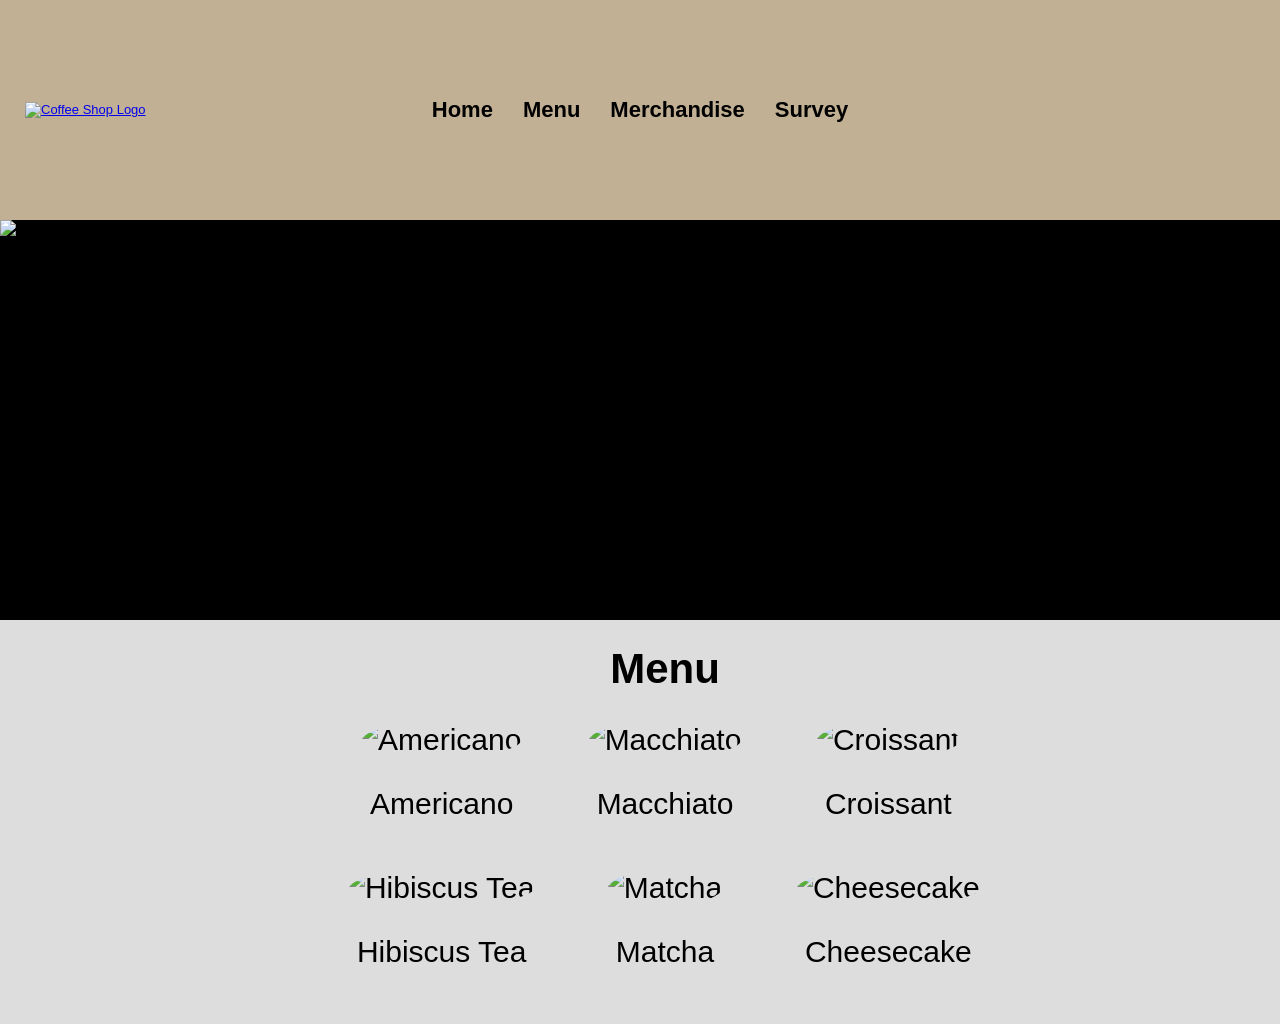
==== menu.html @ 273341f7 "Add files via upload" ====
<!DOCTYPE html>
<html lang="en">
    <head>
        <meta charset="utf-8">
        <meta name="viewport" content="width=device-width, initial-scale=1.0">
        <link rel="stylesheet" href="styles.css">
        <title>Anteiku Cafe</title>
    </head>
    <body>
        <div id="container">
            <header>
                <a href="index.html">
                    <img src="img/logo.png" alt="Coffee Shop Logo">
                </a>

                <nav>
                    <a href="index.html">Home</a>
                    <a href="menu.html">Menu</a>
                    <a href="merch.html">Merchandise</a>
                    <a href="survey.html">Survey</a>
                </nav>
            </header>
        </div>
	    <div id="hero" class="tablet-desktop">
            <img src="img/hero.png" alt="coffee" />
        </div>
        <main>

        <h2>Menu</h2>

        <section class="menu">

            <div class="item">
                <img src="img/americano.webp" alt="Americano">
                <p>Americano</p>
            </div>

            <div class="item">
                <img src="img/machiato.webp" alt="Macchiato">
                <p>Macchiato</p>
            </div>
            <div class="item">
                <img src="img/croissant.avif" alt="Croissant">
                <p>Croissant</p>
            </div>

            <div class="item">
                <img src="img/hibiscus.avif" alt="Hibiscus Tea">
                <p>Hibiscus Tea</p>
            </div>

            <div class="item">
                <img src="img/matcha.avif" alt="Matcha">
                <p>Matcha</p>
            </div>

            <div class="item">
                <img src="img/cheese cake.avif" alt="Cheesecake">
                <p>Cheesecake</p>
            </div>

        </section>

    </main>

</body>

</html>
    </body>
</html>
---- styles.css ----
*/

* {
    box-sizing: border-box;
}

body {
    margin: 0;
    background: #000;
    font-family: Arial, sans-serif;
    font-size: 13px;
}


header {
    width: 100%;
    min-height: 200px;

    background: #c1b093;

    display: flex;
    align-items: center;
    padding: 10px 25px;

    gap: 25px;
}

header img {
    width: 200px;
    height: 200px;
    object-fit: contain;
}

nav {
    display: flex;
    gap: 30px;
    align-items: center;
    justify-content: center;
    position: absolute;
    left: 50%;
    transform: translateX(-50%);
}

nav a {
    color: #000;
    text-decoration: none;
    font-weight: bold;
    font-size: 22px;
}

nav a:hover {
    text-decoration: underline;
}

#hero {
    width: 100%;
    height: 400px;
    overflow: hidden;
}

#hero img {
    width: 100%;
    height: 400px;
    object-fit: cover;
    display: block;
}

main {
    width: 100%;
    min-height: 300px;

    background: #ddd;

    padding: 25px;
}

main h2 {
    font-size: 42px;
    text-align: center;
    margin-top: 0;
    margin-bottom: 30px;
}



.about {
    max-width: 550px;
    margin: auto;
    text-align: center;
}

.about p {
    line-height: 1.5;
    font-size: 30px;
}

.about img {
    width: 250px;
    max-width: 100%;
    margin-top: 15px;
}




.menu {
    max-width: 650px;
    margin: auto;

    display: grid;
    grid-template-columns: repeat(3, 1fr);
    gap: 20px;
    
}

.item {
    text-align: center;
    font-size: 30px;
}

.item img {
    width: 240px;
    height: 240px;
    border-radius: 50%;
    object-fit: cover;
}


.item p {
    margin-top: 30px;
}


.merchandise {
    max-width: 500px;
    margin: auto;

    display: flex;
    justify-content: space-around;
    gap: 30px;
    
}

.product {
    text-align: center;
    font-size: 20px;
}

.product img {
    width: 240px;
    height: 240px;
    object-fit: cover;
    border-radius: 50%;
}

.product h3 {
    margin-top: 10px;
}

form {
    width: 90%;
    max-width: 650px;

    margin: 30px auto;
    padding: 35px;

    background: #f5f0e6;

    border: 2px solid #000;

    display: grid;
    grid-template-columns: 180px 1fr;

    gap: 15px;
}

form label {
    font-weight: bold;
    text-align: right;
    font-size: 16px;
    padding-top: 8px;
}

form input,
form textarea {
    width: 100%;

    border: 1px solid #777;
    padding: 10px;

    font-size: 15px;
}

form textarea {
    height: 100px;
    resize: vertical;
}

form input[type="submit"] {
    grid-column: 1 / 3;

    width: 100px;

    margin: 10px auto 0;

    background: #8A7254;
    color: white;

    border: 1px solid #000;
    padding: 10px;

    font-size: 15px;
    cursor: pointer;
}

form input[type="submit"]:hover {
    background: #6f5a42;
}


@media screen and (max-width: 768px) {

    header {
        min-height: 160px;
        padding: 10px 15px;
    }

    header img {
        width: 140px;
        height: 140px;
    }

    nav {
        gap: 18px;
    }

    nav a {
        font-size: 16px;
    }

    #hero {
        height: 110px;
    }

    #hero img {
        height: 110px;
    }

    main {
        padding: 25px 20px;
    }

    main h2 {
        font-size: 32px;
    }

    .about {
        max-width: 600px;
    }

    .about img {
        width: 300px;
    }

    .about p {
        font-size: 17px;
    }

    .menu {
        grid-template-columns: repeat(2, 1fr);
        gap: 25px;
        max-width: 600px;
    }

    .item img {
        width: 130px;
        height: 130px;
    }

    .item p {
        font-size: 17px;
    }

    .merchandise {
        max-width: 600px;
        gap: 25px;
    }

    .product img {
        width: 150px;
        height: 150px;
    }

    .product h3 {
        font-size: 18px;
    }

    form {
        width: 90%;
        max-width: 600px;
    }
}

@media screen and (max-width: 480px) {

    header {
        min-height: 150px;

        flex-direction: column;
        justify-content: center;

        padding: 10px;
        gap: 5px;
    }

    header img {
        position: static;

        width: 80px;
        height: 80px;
    }

    nav {
        position: static;
        transform: none;

        display: flex;
        justify-content: center;
        flex-wrap: wrap;

        gap: 8px;
    }

    nav a {
        font-size: 13px;
        padding: 4px;
    }


    /* HERO */

    #hero {
        height: 80px;
    }

    #hero img {
        height: 80px;
    }


    /* MAIN */

    main {
        padding: 20px 15px;
    }

    main h2 {
        font-size: 28px;
        margin-bottom: 20px;
    }


    /* ABOUT */

    .about {
        width: 100%;
    }

    .about img {
        width: 280px;
    }

    .about p {
        font-size: 16px;
        line-height: 1.6;
    }


    /* MENU */

    .menu {
        grid-template-columns: repeat(2, 1fr);
        gap: 20px 10px;
    }

    .item img {
        width: 100px;
        height: 100px;
    }

    .item p {
        font-size: 14px;
    }


    /* MERCHANDISE */

    .merchandise {
        flex-direction: column;
        align-items: center;
        gap: 30px;
    }

    .product img {
        width: 140px;
        height: 140px;
    }

    .product h3 {
        font-size: 18px;
    }


    /* SURVEY FORM */

    form {
        width: 100%;
        padding: 20px;

        grid-template-columns: 1fr;
        gap: 8px;
    }

    form label {
        text-align: left;
        font-size: 15px;
    }

    form input,
    form textarea {
        font-size: 14px;
        padding: 9px;
    }

    form textarea {
        height: 90px;
    }

    form input[type="submit"] {
        grid-column: 1;
        width: 100px;
    }
}
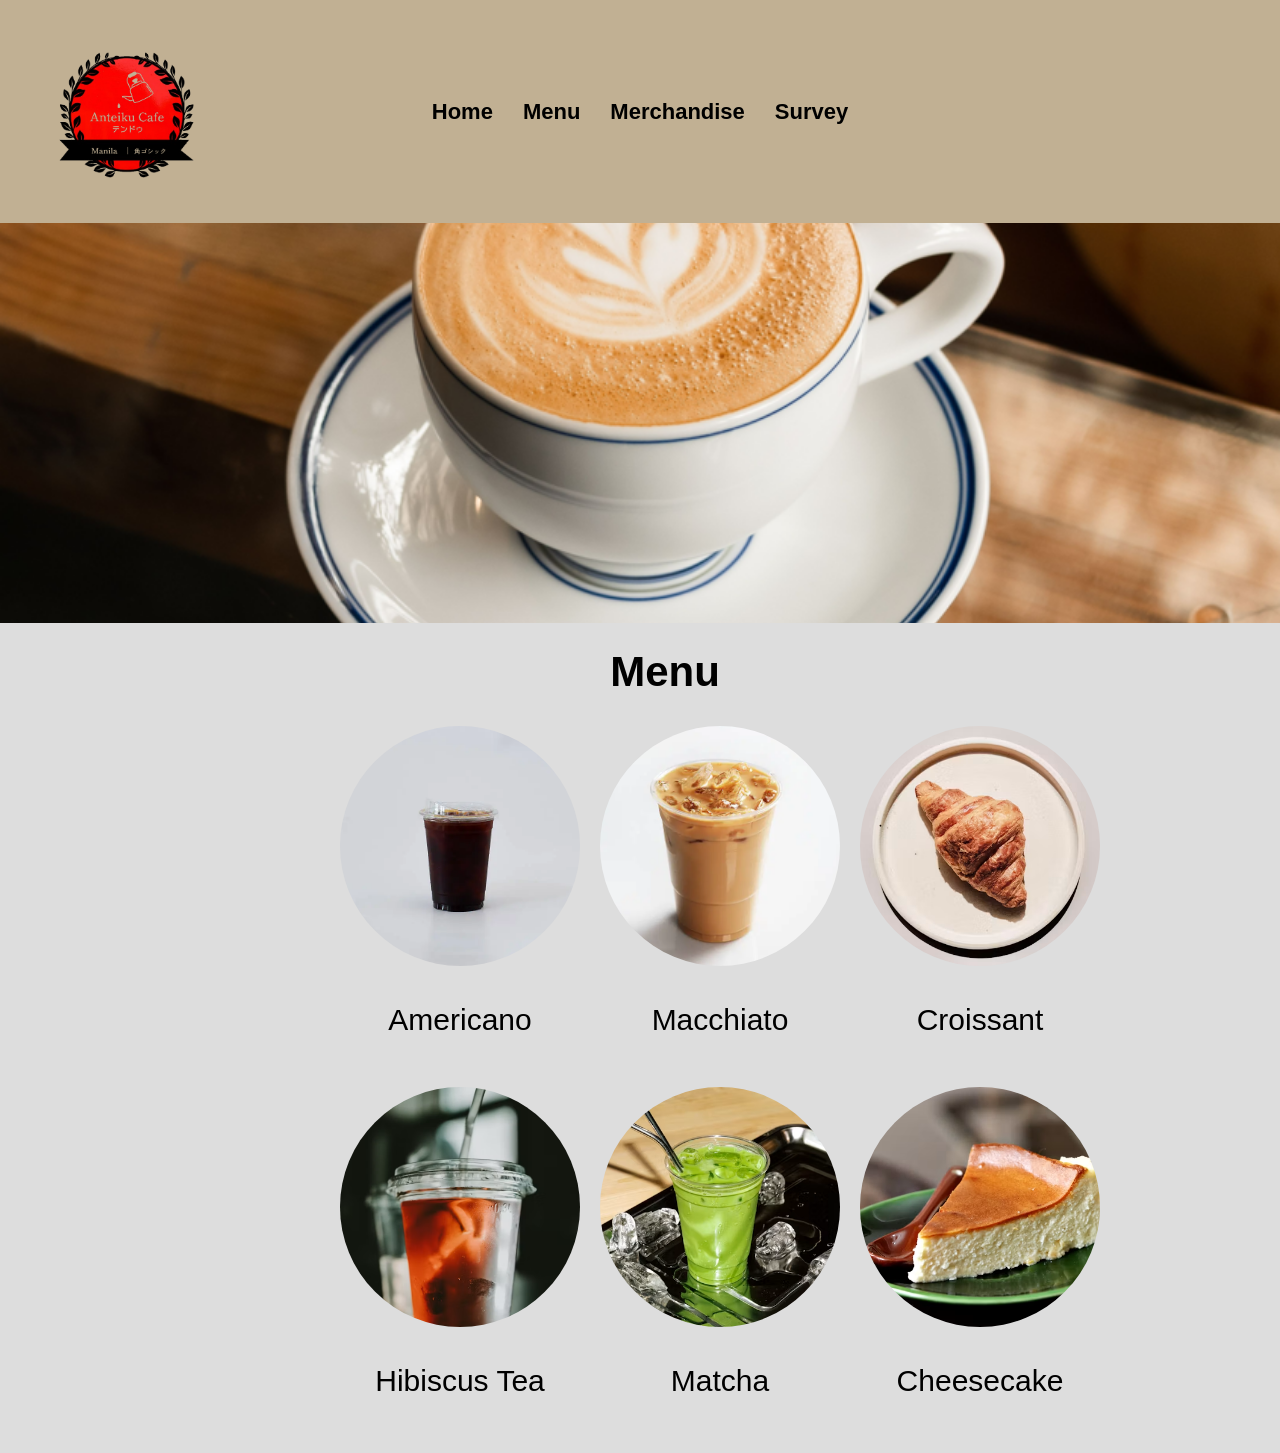
==== commit 6ba224d4: "Update menu.html" ====
--- a/menu.html
+++ b/menu.html
@@ -66,5 +66,3 @@
 </body>
 
 </html>
-    </body>
-</html>
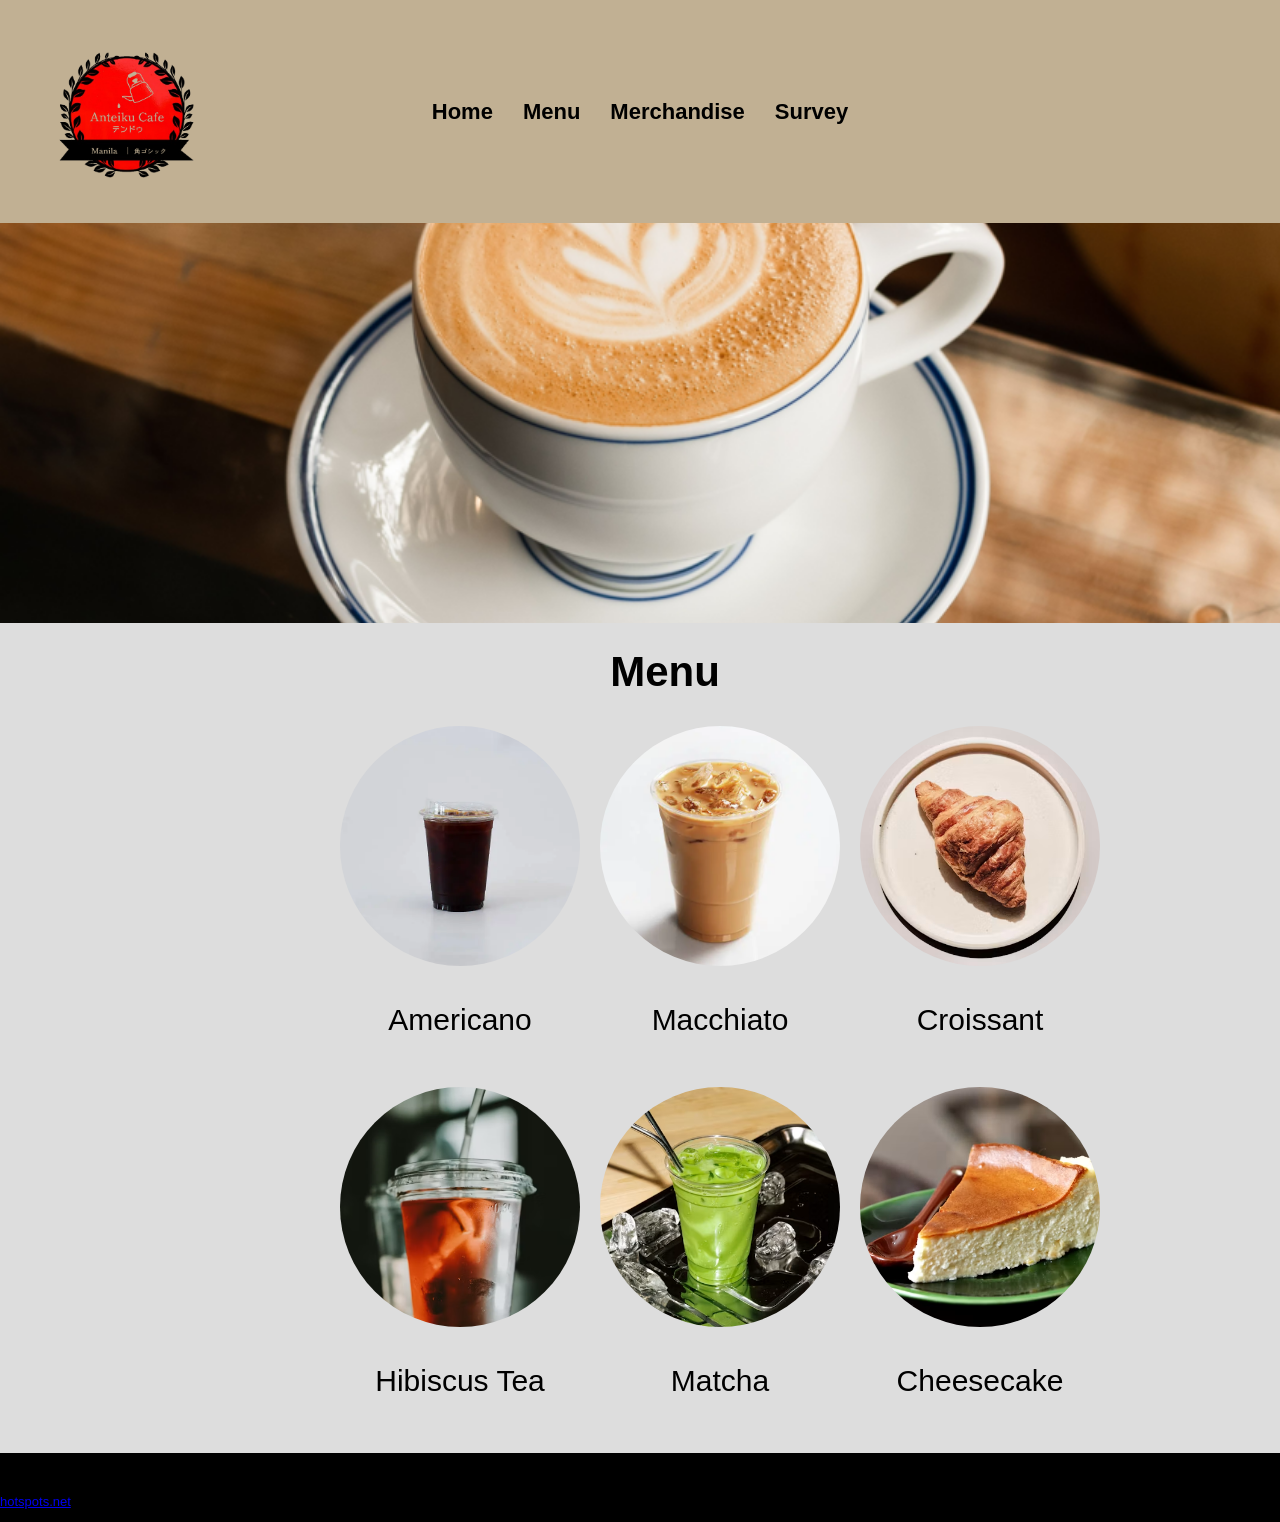
==== commit 4788ecf2: "Add footer to menu.html Added footer with copyright information and contact email." ====
--- a/menu.html
+++ b/menu.html
@@ -62,7 +62,12 @@
         </section>
 
     </main>
-
+	<footer>
+        <p>&copy; Copyright 2026. All rights reserved. Created by: Aly Santos</p>
+        <p>
+            <a href="mailto:Anteiku@mail.net">hotspots.net</a>
+        </p>
+    </footer>
 </body>
 
 </html>
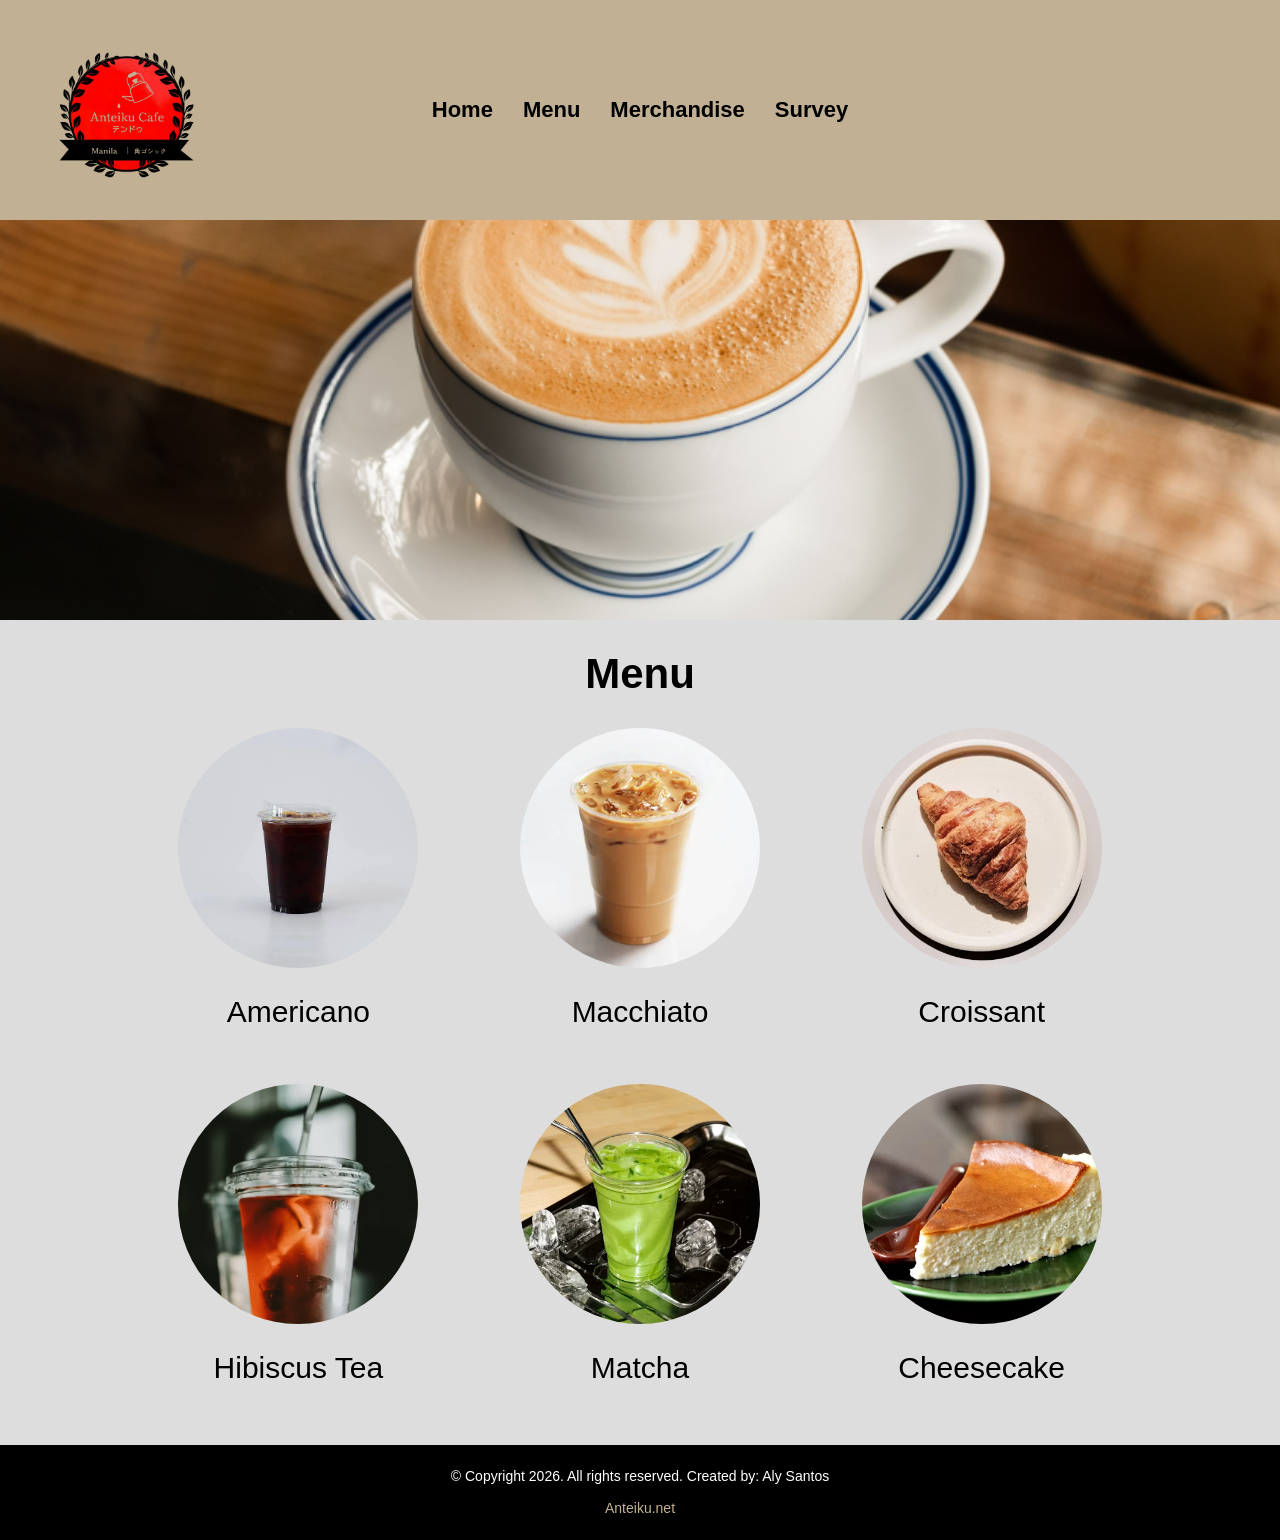
==== commit 69bf8a39: "Fix HTML encoding issues in menu.html" ====
--- a/menu.html
+++ b/menu.html
@@ -65,7 +65,7 @@
 	<footer>
         <p>&copy; Copyright 2026. All rights reserved. Created by: Aly Santos</p>
         <p>
-            <a href="mailto:Anteiku@mail.net">hotspots.net</a>
+            <a href="mailto:Anteiku@mail.net">Anteiku.net</a>
         </p>
     </footer>
 </body>
--- a/styles.css
+++ b/styles.css
@@ -1,4 +1,5 @@
-*/
+
+
 
 * {
     box-sizing: border-box;
@@ -11,24 +12,31 @@
     font-size: 13px;
 }
 
+img {
+    max-width: 100%;
+}
+
+
+
 
 header {
     width: 100%;
     min-height: 200px;
-
     background: #c1b093;
 
     display: flex;
     align-items: center;
     padding: 10px 25px;
-
     gap: 25px;
+
+    position: relative;
 }
 
 header img {
     width: 200px;
     height: 200px;
     object-fit: contain;
+    display: block;
 }
 
 nav {
@@ -36,6 +44,7 @@
     gap: 30px;
     align-items: center;
     justify-content: center;
+
     position: absolute;
     left: 50%;
     transform: translateX(-50%);
@@ -52,6 +61,8 @@
     text-decoration: underline;
 }
 
+
+
 #hero {
     width: 100%;
     height: 400px;
@@ -60,18 +71,19 @@
 
 #hero img {
     width: 100%;
-    height: 400px;
+    height: 100%;
     object-fit: cover;
     display: block;
 }
 
+
+
+
 main {
     width: 100%;
     min-height: 300px;
-
     background: #ddd;
-
-    padding: 25px;
+    padding: 30px;
 }
 
 main h2 {
@@ -82,35 +94,39 @@
 }
 
 
+/* =========================
+   ABOUT SECTION
+========================= */
 
 .about {
-    max-width: 550px;
+    max-width: 750px;
     margin: auto;
     text-align: center;
 }
 
+.about img {
+    width: 350px;
+    max-width: 100%;
+    height: auto;
+    margin-top: 15px;
+}
+
 .about p {
+    font-size: 30px;
     line-height: 1.5;
-    font-size: 30px;
-}
-
-.about img {
-    width: 250px;
-    max-width: 100%;
-    margin-top: 15px;
 }
 
 
 
 
 .menu {
-    max-width: 650px;
+    width: 100%;
+    max-width: 1000px;
     margin: auto;
 
     display: grid;
-    grid-template-columns: repeat(3, 1fr);
-    gap: 20px;
-    
+    grid-template-columns: repeat(3, minmax(0, 1fr));
+    gap: 25px;
 }
 
 .item {
@@ -119,43 +135,56 @@
 }
 
 .item img {
-    width: 240px;
-    height: 240px;
+    width: 100%;
+    max-width: 240px;
+    aspect-ratio: 1;
+    height: auto;
     border-radius: 50%;
     object-fit: cover;
 }
 
-
 .item p {
-    margin-top: 30px;
-}
-
+    margin-top: 20px;
+}
+
+
+/* =========================
+   MERCHANDISE SECTION
+========================= */
 
 .merchandise {
-    max-width: 500px;
+    width: 100%;
+    max-width: 800px;
     margin: auto;
 
     display: flex;
-    justify-content: space-around;
+    justify-content: center;
+    flex-wrap: wrap;
     gap: 30px;
-    
 }
 
 .product {
+    flex: 1 1 220px;
     text-align: center;
     font-size: 20px;
 }
 
 .product img {
-    width: 240px;
-    height: 240px;
+    width: 100%;
+    max-width: 240px;
+    aspect-ratio: 1;
+    height: auto;
     object-fit: cover;
     border-radius: 50%;
 }
 
 .product h3 {
-    margin-top: 10px;
-}
+    margin-top: 15px;
+    font-size: 22px;
+}
+
+
+
 
 form {
     width: 90%;
@@ -165,12 +194,10 @@
     padding: 35px;
 
     background: #f5f0e6;
-
     border: 2px solid #000;
 
     display: grid;
-    grid-template-columns: 180px 1fr;
-
+    grid-template-columns: 180px minmax(0, 1fr);
     gap: 15px;
 }
 
@@ -184,11 +211,11 @@
 form input,
 form textarea {
     width: 100%;
-
+    min-width: 0;
     border: 1px solid #777;
     padding: 10px;
-
     font-size: 15px;
+    font-family: Arial, sans-serif;
 }
 
 form textarea {
@@ -198,14 +225,12 @@
 
 form input[type="submit"] {
     grid-column: 1 / 3;
-
     width: 100px;
 
     margin: 10px auto 0;
 
     background: #8A7254;
-    color: white;
-
+    color: #fff;
     border: 1px solid #000;
     padding: 10px;
 
@@ -216,6 +241,35 @@
 form input[type="submit"]:hover {
     background: #6f5a42;
 }
+
+
+
+footer {
+    width: 100%;
+    background: #000;
+    padding: 15px;
+    text-align: center;
+}
+
+footer p {
+    font-size: 14px;
+    text-align: center;
+    color: #fff;
+    padding: 5px;
+    margin: 0;
+    line-height: 1.6;
+}
+
+footer p a {
+    color: #c1b093;
+    text-decoration: none;
+}
+
+footer p a:hover {
+    text-decoration: underline;
+}
+
+
 
 
 @media screen and (max-width: 768px) {
@@ -231,7 +285,7 @@
     }
 
     nav {
-        gap: 18px;
+        gap: 15px;
     }
 
     nav a {
@@ -239,11 +293,7 @@
     }
 
     #hero {
-        height: 110px;
-    }
-
-    #hero img {
-        height: 110px;
+        height: 220px;
     }
 
     main {
@@ -251,7 +301,7 @@
     }
 
     main h2 {
-        font-size: 32px;
+        font-size: 34px;
     }
 
     .about {
@@ -263,22 +313,25 @@
     }
 
     .about p {
-        font-size: 17px;
+        font-size: 20px;
     }
 
     .menu {
-        grid-template-columns: repeat(2, 1fr);
+        grid-template-columns: repeat(2, minmax(0, 1fr));
+        max-width: 600px;
         gap: 25px;
-        max-width: 600px;
+    }
+
+    .item {
+        font-size: 22px;
     }
 
     .item img {
-        width: 130px;
-        height: 130px;
+        max-width: 180px;
     }
 
     .item p {
-        font-size: 17px;
+        margin-top: 15px;
     }
 
     .merchandise {
@@ -286,48 +339,54 @@
         gap: 25px;
     }
 
+    .product {
+        flex-basis: 180px;
+        font-size: 18px;
+    }
+
     .product img {
-        width: 150px;
-        height: 150px;
+        max-width: 180px;
     }
 
     .product h3 {
-        font-size: 18px;
+        font-size: 20px;
     }
 
     form {
-        width: 90%;
+        width: 95%;
         max-width: 600px;
-    }
-}
+        padding: 25px;
+        grid-template-columns: 140px minmax(0, 1fr);
+    }
+}
+
+
+
 
 @media screen and (max-width: 480px) {
 
     header {
         min-height: 150px;
-
         flex-direction: column;
         justify-content: center;
-
         padding: 10px;
         gap: 5px;
     }
 
     header img {
-        position: static;
-
         width: 80px;
         height: 80px;
     }
 
     nav {
         position: static;
+        left: auto;
         transform: none;
 
+        width: 100%;
         display: flex;
         justify-content: center;
         flex-wrap: wrap;
-
         gap: 8px;
     }
 
@@ -340,11 +399,11 @@
     /* HERO */
 
     #hero {
-        height: 80px;
+        height: 120px;
     }
 
     #hero img {
-        height: 80px;
+        height: 100%;
     }
 
 
@@ -379,17 +438,21 @@
     /* MENU */
 
     .menu {
-        grid-template-columns: repeat(2, 1fr);
+        grid-template-columns: repeat(2, minmax(0, 1fr));
         gap: 20px 10px;
     }
 
+    .item {
+        font-size: 16px;
+    }
+
     .item img {
-        width: 100px;
-        height: 100px;
+        max-width: 120px;
     }
 
     .item p {
-        font-size: 14px;
+        margin-top: 10px;
+        font-size: 15px;
     }
 
 
@@ -401,9 +464,14 @@
         gap: 30px;
     }
 
+    .product {
+        flex: none;
+        width: 100%;
+        font-size: 16px;
+    }
+
     .product img {
-        width: 140px;
-        height: 140px;
+        max-width: 160px;
     }
 
     .product h3 {
@@ -415,15 +483,17 @@
 
     form {
         width: 100%;
+        margin: 20px auto;
         padding: 20px;
 
-        grid-template-columns: 1fr;
+        grid-template-columns: minmax(0, 1fr);
         gap: 8px;
     }
 
     form label {
         text-align: left;
         font-size: 15px;
+        padding-top: 5px;
     }
 
     form input,
@@ -439,5 +509,17 @@
     form input[type="submit"] {
         grid-column: 1;
         width: 100px;
-    }
-}+        margin-top: 10px;
+    }
+
+
+    /* FOOTER */
+
+    footer {
+        padding: 12px;
+    }
+
+    footer p {
+        font-size: 12px;
+    }
+}
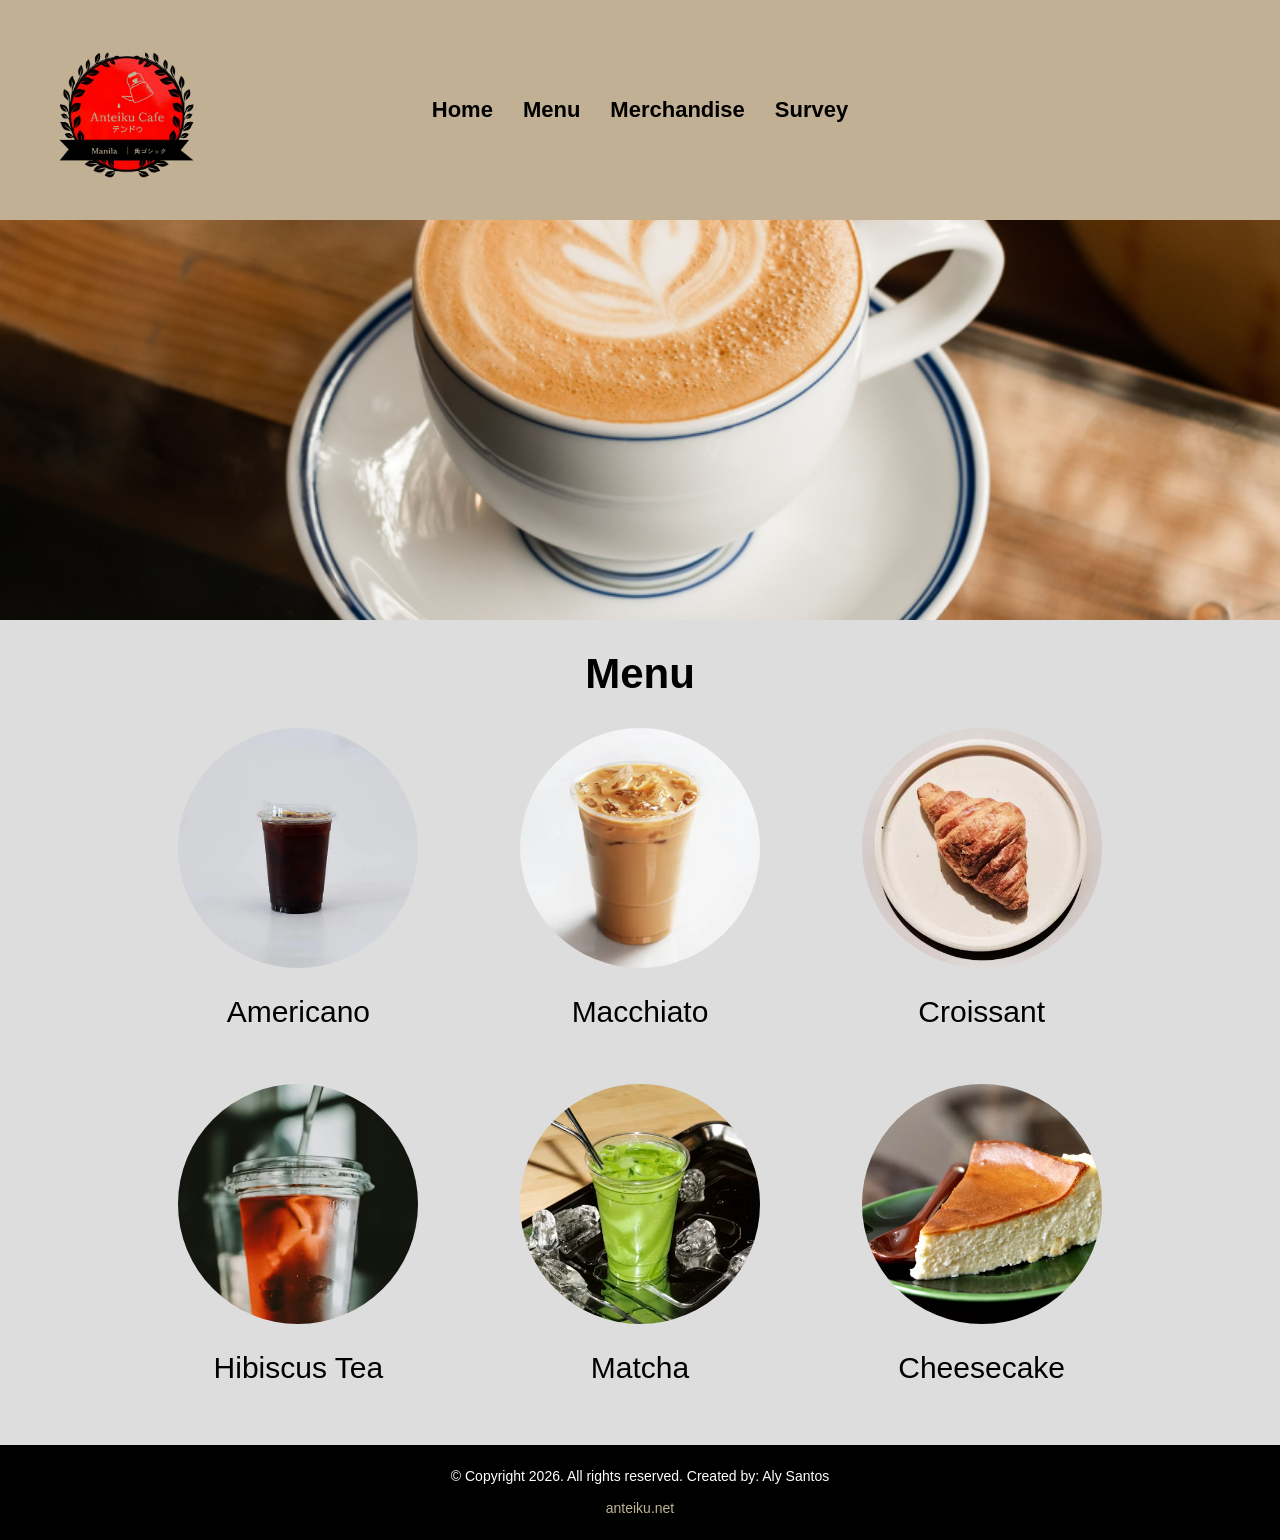
==== commit bba0a620: "Fix HTML encoding issues in menu.html" ====
--- a/menu.html
+++ b/menu.html
@@ -65,7 +65,7 @@
 	<footer>
         <p>&copy; Copyright 2026. All rights reserved. Created by: Aly Santos</p>
         <p>
-            <a href="mailto:Anteiku@mail.net">Anteiku.net</a>
+            <a href="mailto:anteiku@mail.net">anteiku.net</a>
         </p>
     </footer>
 </body>
